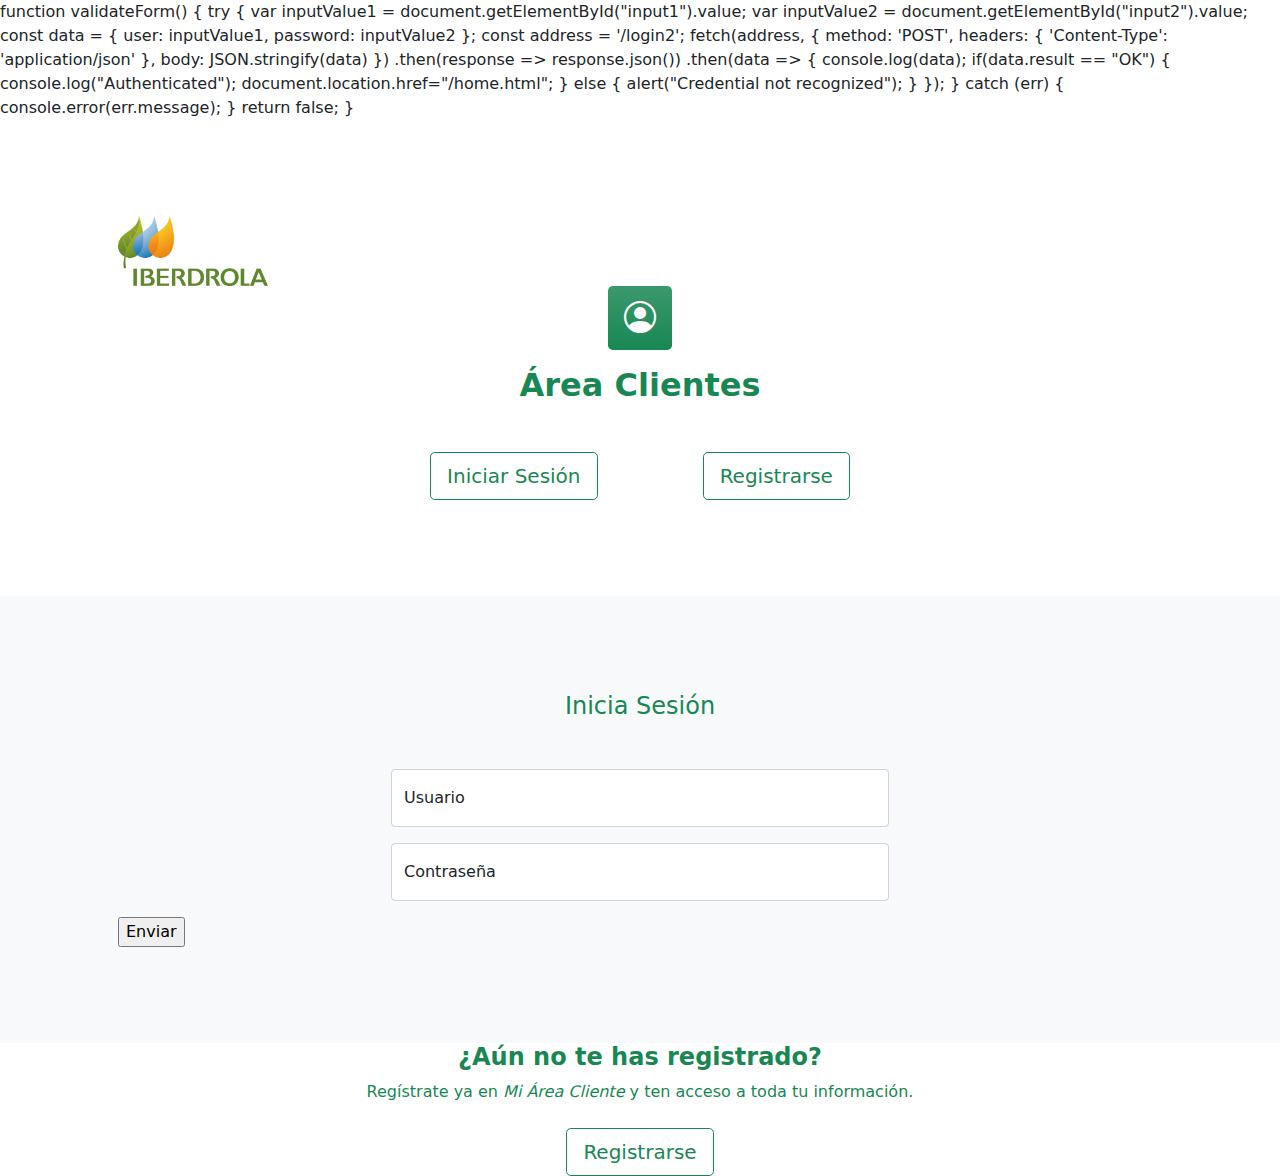
==== demo/src/main/resources/static/Clientes.html @ 3f249a40 "springboot" ====
<!doctype html>
<html xmlns="http://www.w3.org/1999/html">
<head>
    <meta charset="utf-8" />
    <meta name="viewport" content="width=device-width, initial-scale=1, shrink-to-fit=no" />
    <meta name="description" content="" />
    <meta name="author" content="" />
    <title>Business Frontpage - Start Bootstrap Template</title>
    <!-- Favicon-->
    <link rel="icon" type="image/x-icon" href="assets/favicon.ico" />
    <!-- Bootstrap icons-->
    <link href="https://cdn.jsdelivr.net/npm/bootstrap-icons@1.4.1/font/bootstrap-icons.css" rel="stylesheet" />
    <!-- Core theme CSS (includes Bootstrap)-->
    <link href="css/styles.css" rel="stylesheet" />

    function validateForm() {
    try {
    var inputValue1 = document.getElementById("input1").value;
    var inputValue2 = document.getElementById("input2").value;
    const data = { user: inputValue1, password: inputValue2 };
    const address = '/login2';
    fetch(address, {
    method: 'POST',
    headers: {
    'Content-Type': 'application/json'
    },
    body: JSON.stringify(data)
    })
    .then(response => response.json())
    .then(data => {
    console.log(data);
    if(data.result == "OK") {
    console.log("Authenticated");
    document.location.href="/home.html";
    } else {
    alert("Credential not recognized");
    }
    });

    } catch (err) {
    console.error(err.message);
    }
    return false;
    }

</head>
<body>
<!-- Contact section-->
<section class="bg-white py-5">
    <div class="container px-5 my-5 px-5">
        <a class="navbar-brand" href="./index.html">
            <img src="./img/Iberdrola-logo.png" height="70" width="150"/>
        </a>
        <div class="text-center  text-success mb-5">
            <div class="feature bg-success bg-gradient text-white rounded-3 mb-3"><i class="bi bi-person-circle"></i></div>
            <h2 class="fw-bolder">Área Clientes</h2>
        </div>
        <div style="text-align:center">
            <a class="btn btn-outline-success btn-lg" style="margin-right:50px;" href="#sesion">Iniciar Sesión</a>
            <a class="btn btn-outline-success btn-lg" style="margin-left:50px;" href="#registro">Registrarse</a>
        </div>
        </div>
</section>
<section class="bg-light py-5" id="sesion">
    <div class="container px-5 my-5 px-5">
        <div class="text-center  text-success mb-5">
            <h4 class="mb-0">Inicia Sesión</h4>
        </div>
        <div class="row gx-5 justify-content-center">
            <div class="col-lg-6">
                <!-- * * * * * * * * * * * * * * *-->
                <!-- * * SB Forms Contact Form * *-->
                <!-- * * * * * * * * * * * * * * *-->
                <!-- This form is pre-integrated with SB Forms.-->
                <!-- To make this form functional, sign up at-->
                <!-- https://startbootstrap.com/solution/contact-forms-->
                <!-- to get an API token!-->
                <form method="post" action="/login2" onsubmit="return validateForm()">
                    <!--input type="text" name="user" id="input1" />
                    <input type="text" name="password" id="input2" /-->
                    <!-- Name input-->
                    <div class="form-floating mb-3">
                        <input class="form-control" id="usuario" type="text" placeholder="Introducir usuario..." data-sb-validations="required" />
                        <label for="usuario">Usuario</label>
                        <div class="invalid-feedback" data-sb-feedback="usuario:required">Se requiere el nombre de usuario.</div>
                    </div>
                    <!-- Contraseña input-->
                    <div class="form-floating mb-3">
                        <input class="form-control" id="contraseña" type="password" placeholder="Introducir contraseña..." data-sb-validations="required" />
                        <label for="contraseña">Contraseña</label>
                        <div class="invalid-feedback" data-sb-feedback="contraseña:required">Se requiere la contraseña.</div>
                    </div>
                    </div>
                    <!-- Submit success message-->
                    <!---->
                    <!-- This is what your users will see when the form-->
                    <!-- has successfully submitted-->
                    <div class="d-none" id="submitSuccessMessage">
                        <div class="text-center
                            <div class="fw-bolder">Ha iniciado sesión</div>
                            </div>
                    </div>
                    <!-- Submit error message-->
                    <!---->
                    <!-- This is what your users will see when there is-->
                    <!-- an error submitting the form-->
                    <div class="d-none" id="submitErrorMessage"><div class="text-center text-danger mb-3">¡Error iniciando sesión!</div></div>

                    <input type="submit" value="Enviar">
                    <!-- Submit Button>
                    <div class="d-grid"><button class="btn btn-success btn-lg" onclick="window.location.href='./Info_pers.html'" id="submitButton" type="submit">Iniciar Sesión</button></div-->
                </form>
            </div>
        </div>
    </div>
</section>
<section class="bg-white" id="registro">
    <div class="text-center text-success">
        <h4 class="fw-bolder">¿Aún no te has registrado?</h4>
        <p class="mb-4">
            Regístrate ya en <em>Mi Área Cliente</em> y ten acceso a toda tu información.<br/>
        </p>
        <div class="d-grid row gx-5 justify-content-center"><button class="btn btn-outline-success btn-lg" onclick="window.location.href='./Registro.html'" id="submitButton" type="submit">Registrarse</button></div>
    </div>
</section>
<!-- * * * * * * * * * * * * * * * * * * * * * * * * * * * * * * * * * * * * * * * *-->
<!-- * *                               SB Forms JS                               * *-->
<!-- * * Activate your form at https://startbootstrap.com/solution/contact-forms * *-->
<!-- * * * * * * * * * * * * * * * * * * * * * * * * * * * * * * * * * * * * * * * *-->
<script src="https://cdn.startbootstrap.com/sb-forms-latest.js"></script>
</body>
</html>
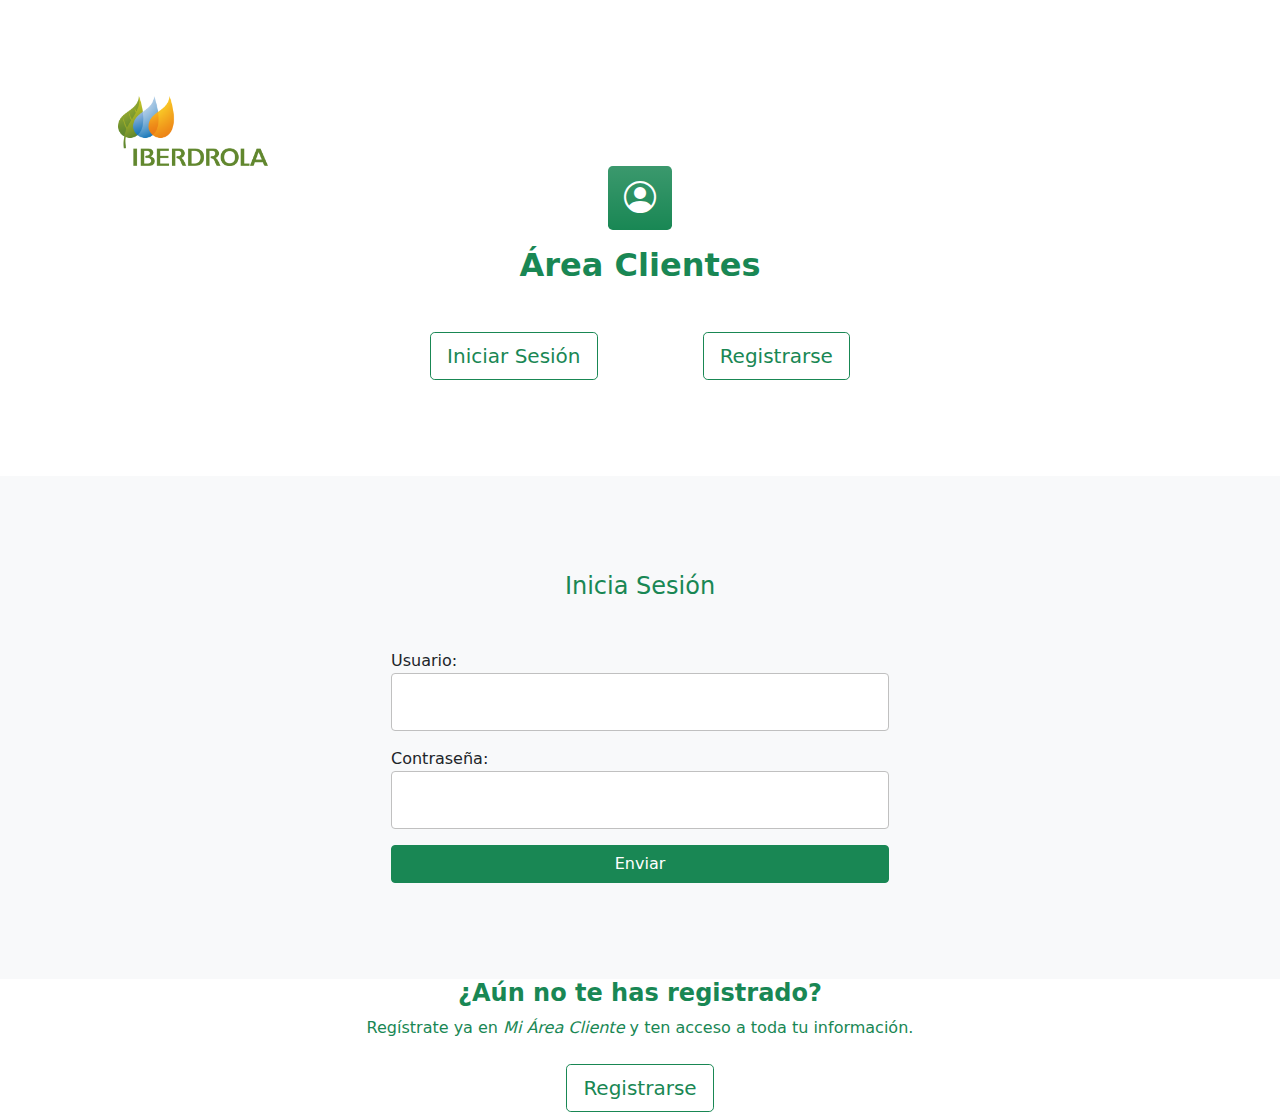
==== commit bdc21979: "springboot" ====
--- a/demo/src/main/resources/static/Clientes.html
+++ b/demo/src/main/resources/static/Clientes.html
@@ -12,36 +12,40 @@
     <link href="https://cdn.jsdelivr.net/npm/bootstrap-icons@1.4.1/font/bootstrap-icons.css" rel="stylesheet" />
     <!-- Core theme CSS (includes Bootstrap)-->
     <link href="css/styles.css" rel="stylesheet" />
+    <script type="text/javascript">
+        function validateForm() {
+            try {
+                var inputValue1 = document.getElementById("usuario").value;
+                var inputValue2 = document.getElementById("contraseña").value;
+                const data = { user: inputValue1, password: inputValue2 };
+                const address = '/login';
+                fetch(address, {
+                    method: 'POST',
+                    headers: {
+                        'Content-Type': 'application/json'
+                    },
+                    body: JSON.stringify(data)
+                    })
+                    .then(response => response.json())
+                    .then(data => {
+                        console.log(data);
+                        if(data.result == "OK") {
+                            console.log("Authenticated");
+                            console.log(data);
+                            document.getElementById("Bienvenido").innerHTML = "¡Bienvenido"+inputValue1+"!";
+                            document.location.href="/Info_pers.html";
 
-    function validateForm() {
-    try {
-    var inputValue1 = document.getElementById("input1").value;
-    var inputValue2 = document.getElementById("input2").value;
-    const data = { user: inputValue1, password: inputValue2 };
-    const address = '/login2';
-    fetch(address, {
-    method: 'POST',
-    headers: {
-    'Content-Type': 'application/json'
-    },
-    body: JSON.stringify(data)
-    })
-    .then(response => response.json())
-    .then(data => {
-    console.log(data);
-    if(data.result == "OK") {
-    console.log("Authenticated");
-    document.location.href="/home.html";
-    } else {
-    alert("Credential not recognized");
-    }
-    });
+                        } else {
+                            alert("Usuario no registrado");
+                        }
+                    });
 
-    } catch (err) {
-    console.error(err.message);
-    }
-    return false;
-    }
+            } catch (err) {
+                console.error(err.message);
+            }
+            return false;
+        }
+    </script>
 
 </head>
 <body>
@@ -59,7 +63,7 @@
             <a class="btn btn-outline-success btn-lg" style="margin-right:50px;" href="#sesion">Iniciar Sesión</a>
             <a class="btn btn-outline-success btn-lg" style="margin-left:50px;" href="#registro">Registrarse</a>
         </div>
-        </div>
+    </div>
 </section>
 <section class="bg-light py-5" id="sesion">
     <div class="container px-5 my-5 px-5">
@@ -76,39 +80,19 @@
                 <!-- https://startbootstrap.com/solution/contact-forms-->
                 <!-- to get an API token!-->
                 <form method="post" action="/login2" onsubmit="return validateForm()">
-                    <!--input type="text" name="user" id="input1" />
-                    <input type="text" name="password" id="input2" /-->
                     <!-- Name input-->
+                    <label>Usuario: </label>
                     <div class="form-floating mb-3">
+                        <!--label>Usuario</label-->
                         <input class="form-control" id="usuario" type="text" placeholder="Introducir usuario..." data-sb-validations="required" />
-                        <label for="usuario">Usuario</label>
-                        <div class="invalid-feedback" data-sb-feedback="usuario:required">Se requiere el nombre de usuario.</div>
                     </div>
                     <!-- Contraseña input-->
+                    <label for="contraseña">Contraseña: </label>
                     <div class="form-floating mb-3">
                         <input class="form-control" id="contraseña" type="password" placeholder="Introducir contraseña..." data-sb-validations="required" />
-                        <label for="contraseña">Contraseña</label>
-                        <div class="invalid-feedback" data-sb-feedback="contraseña:required">Se requiere la contraseña.</div>
                     </div>
-                    </div>
-                    <!-- Submit success message-->
-                    <!---->
-                    <!-- This is what your users will see when the form-->
-                    <!-- has successfully submitted-->
-                    <div class="d-none" id="submitSuccessMessage">
-                        <div class="text-center
-                            <div class="fw-bolder">Ha iniciado sesión</div>
-                            </div>
-                    </div>
-                    <!-- Submit error message-->
-                    <!---->
-                    <!-- This is what your users will see when there is-->
-                    <!-- an error submitting the form-->
-                    <div class="d-none" id="submitErrorMessage"><div class="text-center text-danger mb-3">¡Error iniciando sesión!</div></div>
-
-                    <input type="submit" value="Enviar">
-                    <!-- Submit Button>
-                    <div class="d-grid"><button class="btn btn-success btn-lg" onclick="window.location.href='./Info_pers.html'" id="submitButton" type="submit">Iniciar Sesión</button></div-->
+                    <!-- Submit Button-->
+                    <div class="d-grid"><input type="submit" class="btn btn-success btn-md" value="Enviar"></div>
                 </form>
             </div>
         </div>
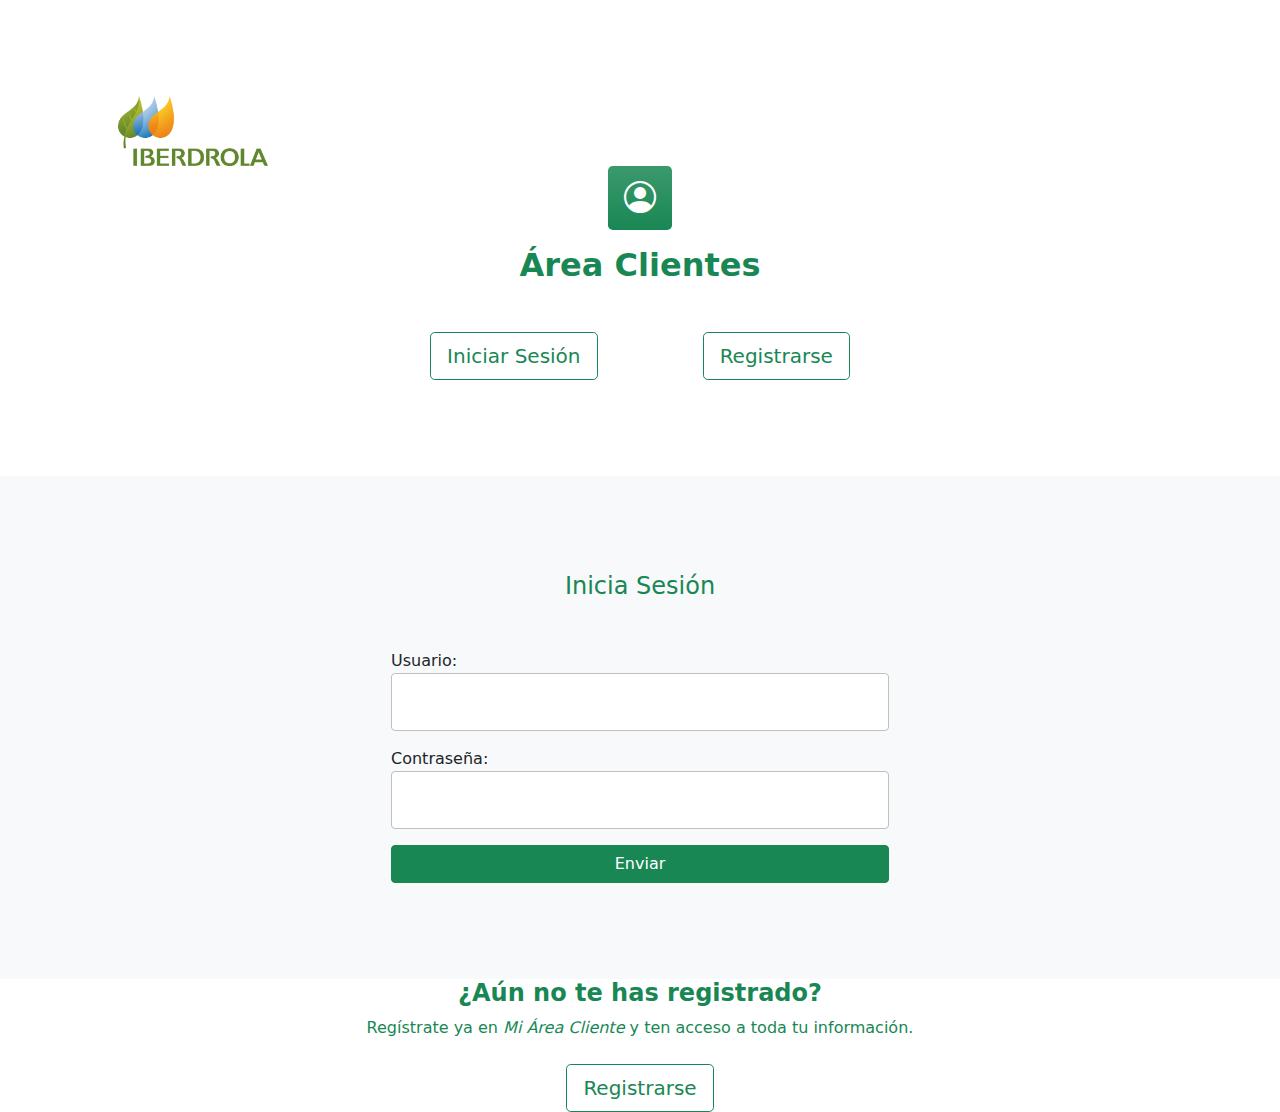
==== commit 2841c9eb: "springboot" ====
--- a/demo/src/main/resources/static/Clientes.html
+++ b/demo/src/main/resources/static/Clientes.html
@@ -32,8 +32,8 @@
                         if(data.result == "OK") {
                             console.log("Authenticated");
                             console.log(data);
-                            document.getElementById("Bienvenido").innerHTML = "¡Bienvenido"+inputValue1+"!";
-                            document.location.href="/Info_pers.html";
+                            alert("Registrado con éxito");
+
 
                         } else {
                             alert("Usuario no registrado");
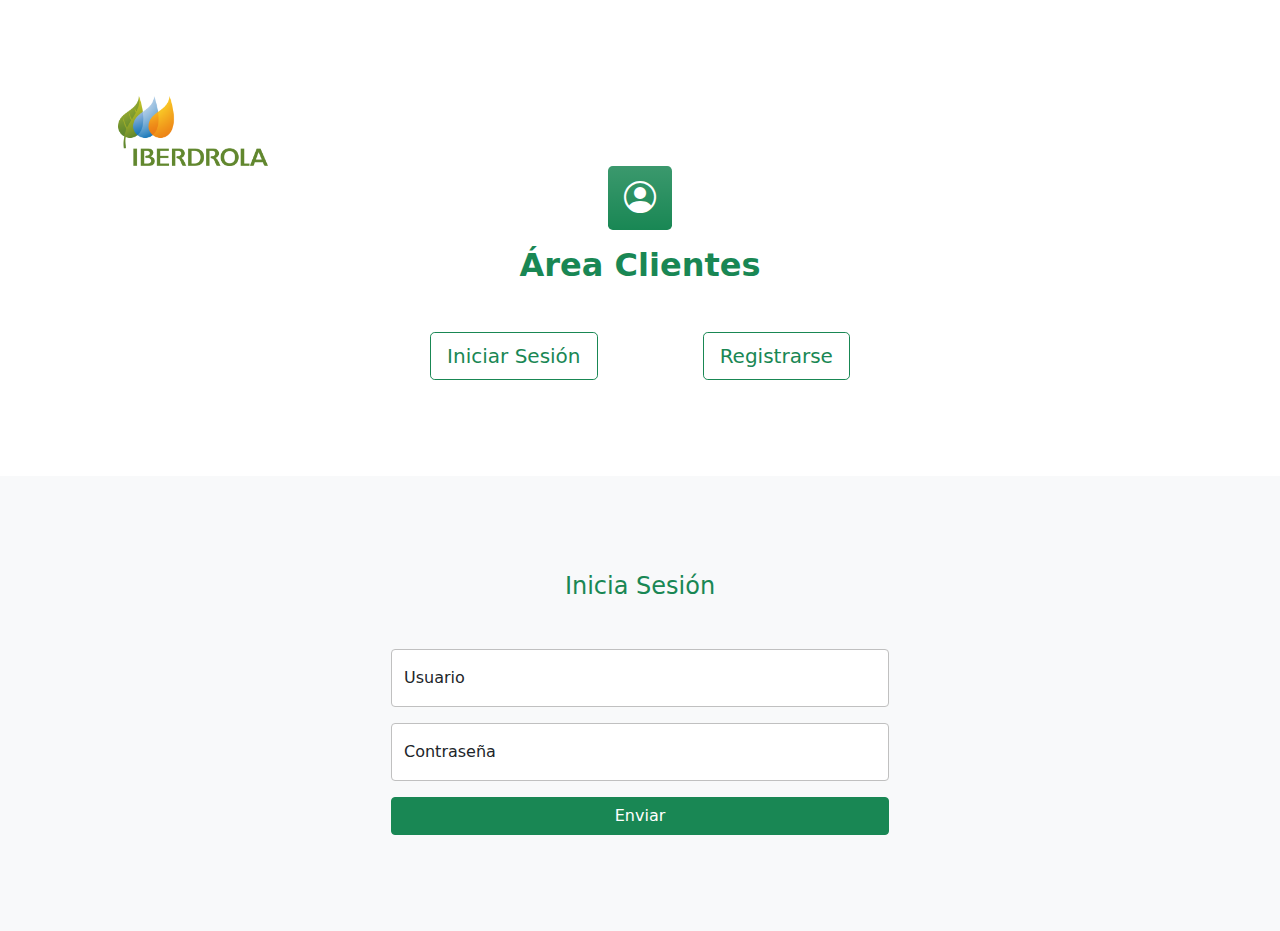
==== commit 7aae2841: "springboot" ====
--- a/demo/src/main/resources/static/Clientes.html
+++ b/demo/src/main/resources/static/Clientes.html
@@ -1,5 +1,5 @@
 <!doctype html>
-<html xmlns="http://www.w3.org/1999/html">
+<html>
 <head>
     <meta charset="utf-8" />
     <meta name="viewport" content="width=device-width, initial-scale=1, shrink-to-fit=no" />
@@ -31,9 +31,11 @@
                         console.log(data);
                         if(data.result == "OK") {
                             console.log("Authenticated");
-                            console.log(data);
-                            alert("Registrado con éxito");
-
+                            alert("Registrado exitosamente");
+                            document.location.href="/Info_pers.html";
+                            window.location.href="/Info_pers.html";
+                            let dato = document.getElementById("S").innerHTML;
+                            console.log("dato");
 
                         } else {
                             alert("Usuario no registrado");
@@ -46,9 +48,9 @@
             return false;
         }
     </script>
-
 </head>
 <body>
+
 <!-- Contact section-->
 <section class="bg-white py-5">
     <div class="container px-5 my-5 px-5">
@@ -81,15 +83,16 @@
                 <!-- to get an API token!-->
                 <form method="post" action="/login2" onsubmit="return validateForm()">
                     <!-- Name input-->
-                    <label>Usuario: </label>
                     <div class="form-floating mb-3">
-                        <!--label>Usuario</label-->
+                        <label for="usuario">Usuario</label>
                         <input class="form-control" id="usuario" type="text" placeholder="Introducir usuario..." data-sb-validations="required" />
+                        <div class="invalid-feedback" data-sb-feedback="usuario:required">Se requiere el nombre de usuario.</div>
                     </div>
                     <!-- Contraseña input-->
-                    <label for="contraseña">Contraseña: </label>
                     <div class="form-floating mb-3">
+                        <label for="contraseña">Contraseña</label>
                         <input class="form-control" id="contraseña" type="password" placeholder="Introducir contraseña..." data-sb-validations="required" />
+                        <div class="invalid-feedback" data-sb-feedback="contraseña:required">Se requiere la contraseña.</div>
                     </div>
                     <!-- Submit Button-->
                     <div class="d-grid"><input type="submit" class="btn btn-success btn-md" value="Enviar"></div>
@@ -98,19 +101,5 @@
         </div>
     </div>
 </section>
-<section class="bg-white" id="registro">
-    <div class="text-center text-success">
-        <h4 class="fw-bolder">¿Aún no te has registrado?</h4>
-        <p class="mb-4">
-            Regístrate ya en <em>Mi Área Cliente</em> y ten acceso a toda tu información.<br/>
-        </p>
-        <div class="d-grid row gx-5 justify-content-center"><button class="btn btn-outline-success btn-lg" onclick="window.location.href='./Registro.html'" id="submitButton" type="submit">Registrarse</button></div>
-    </div>
-</section>
-<!-- * * * * * * * * * * * * * * * * * * * * * * * * * * * * * * * * * * * * * * * *-->
-<!-- * *                               SB Forms JS                               * *-->
-<!-- * * Activate your form at https://startbootstrap.com/solution/contact-forms * *-->
-<!-- * * * * * * * * * * * * * * * * * * * * * * * * * * * * * * * * * * * * * * * *-->
-<script src="https://cdn.startbootstrap.com/sb-forms-latest.js"></script>
 </body>
-</html>+</html>
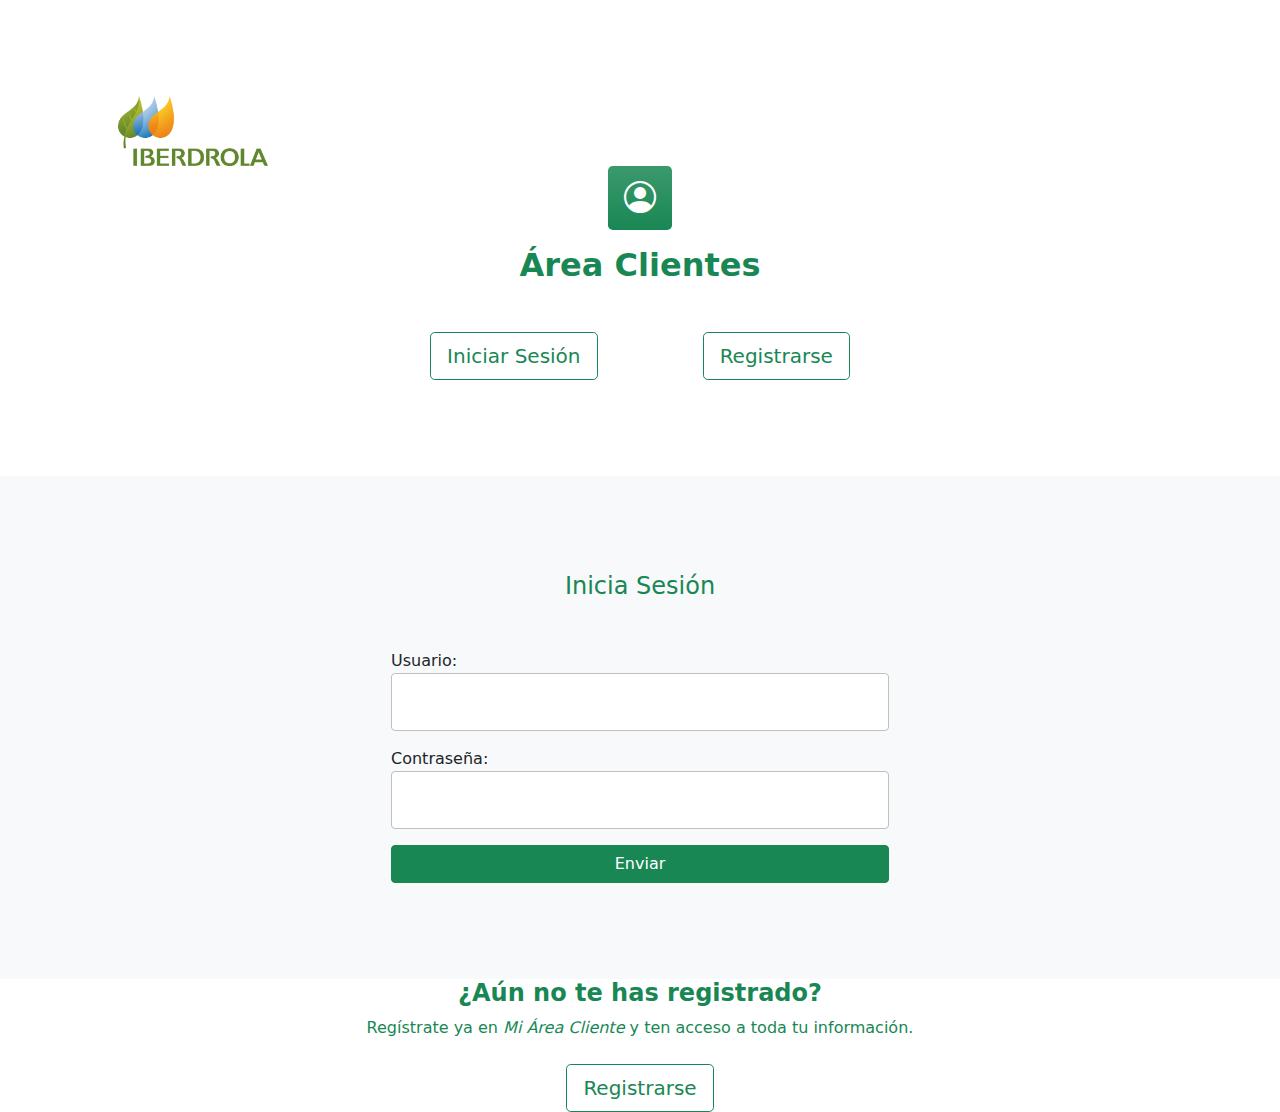
==== commit 2e238f9b: "springboot" ====
--- a/demo/src/main/resources/static/Clientes.html
+++ b/demo/src/main/resources/static/Clientes.html
@@ -31,14 +31,10 @@
                         console.log(data);
                         if(data.result == "OK") {
                             console.log("Authenticated");
-                            alert("Registrado exitosamente");
+                            alert("¡Bienvenida "+document.getElementById("usuario").value+"!");
                             document.location.href="/Info_pers.html";
-                            window.location.href="/Info_pers.html";
-                            let dato = document.getElementById("S").innerHTML;
-                            console.log("dato");
-
                         } else {
-                            alert("Usuario no registrado");
+                            alert("Usuario o contraseña inválidos, para que funcione la validación introducir Usuario: Elena Contraseña: 1234");
                         }
                     });
 
@@ -50,7 +46,6 @@
     </script>
 </head>
 <body>
-
 <!-- Contact section-->
 <section class="bg-white py-5">
     <div class="container px-5 my-5 px-5">
@@ -83,16 +78,15 @@
                 <!-- to get an API token!-->
                 <form method="post" action="/login2" onsubmit="return validateForm()">
                     <!-- Name input-->
+                    <label>Usuario: </label>
                     <div class="form-floating mb-3">
-                        <label for="usuario">Usuario</label>
+                        <!--label>Usuario</label-->
                         <input class="form-control" id="usuario" type="text" placeholder="Introducir usuario..." data-sb-validations="required" />
-                        <div class="invalid-feedback" data-sb-feedback="usuario:required">Se requiere el nombre de usuario.</div>
                     </div>
                     <!-- Contraseña input-->
+                    <label for="contraseña">Contraseña: </label>
                     <div class="form-floating mb-3">
-                        <label for="contraseña">Contraseña</label>
                         <input class="form-control" id="contraseña" type="password" placeholder="Introducir contraseña..." data-sb-validations="required" />
-                        <div class="invalid-feedback" data-sb-feedback="contraseña:required">Se requiere la contraseña.</div>
                     </div>
                     <!-- Submit Button-->
                     <div class="d-grid"><input type="submit" class="btn btn-success btn-md" value="Enviar"></div>
@@ -101,5 +95,19 @@
         </div>
     </div>
 </section>
+<section class="bg-white" id="registro">
+    <div class="text-center text-success">
+        <h4 class="fw-bolder">¿Aún no te has registrado?</h4>
+        <p class="mb-4">
+            Regístrate ya en <em>Mi Área Cliente</em> y ten acceso a toda tu información.<br/>
+        </p>
+        <div class="d-grid row gx-5 justify-content-center"><button class="btn btn-outline-success btn-lg" onclick="window.location.href='./Registro.html'" id="submitButton" type="submit">Registrarse</button></div>
+    </div>
+</section>
+<!-- * * * * * * * * * * * * * * * * * * * * * * * * * * * * * * * * * * * * * * * *-->
+<!-- * *                               SB Forms JS                               * *-->
+<!-- * * Activate your form at https://startbootstrap.com/solution/contact-forms * *-->
+<!-- * * * * * * * * * * * * * * * * * * * * * * * * * * * * * * * * * * * * * * * *-->
+<script src="https://cdn.startbootstrap.com/sb-forms-latest.js"></script>
 </body>
 </html>
